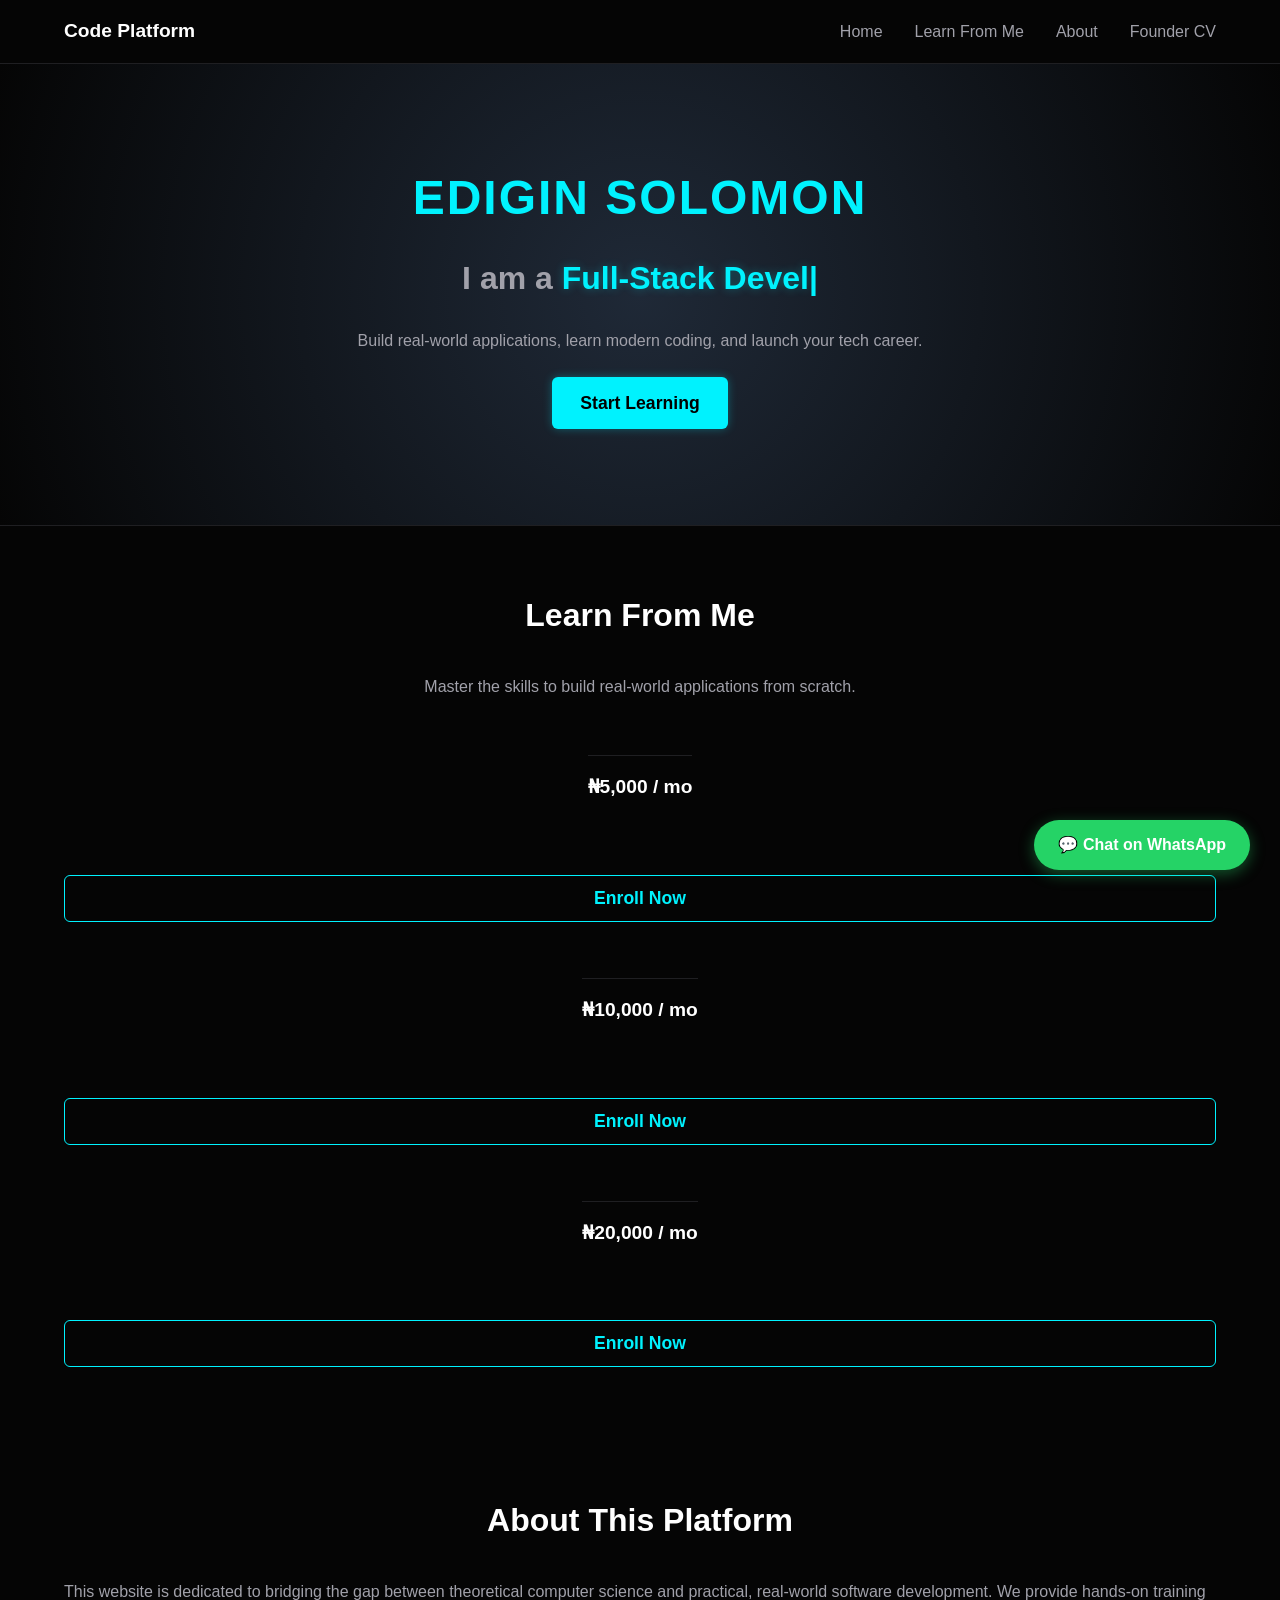
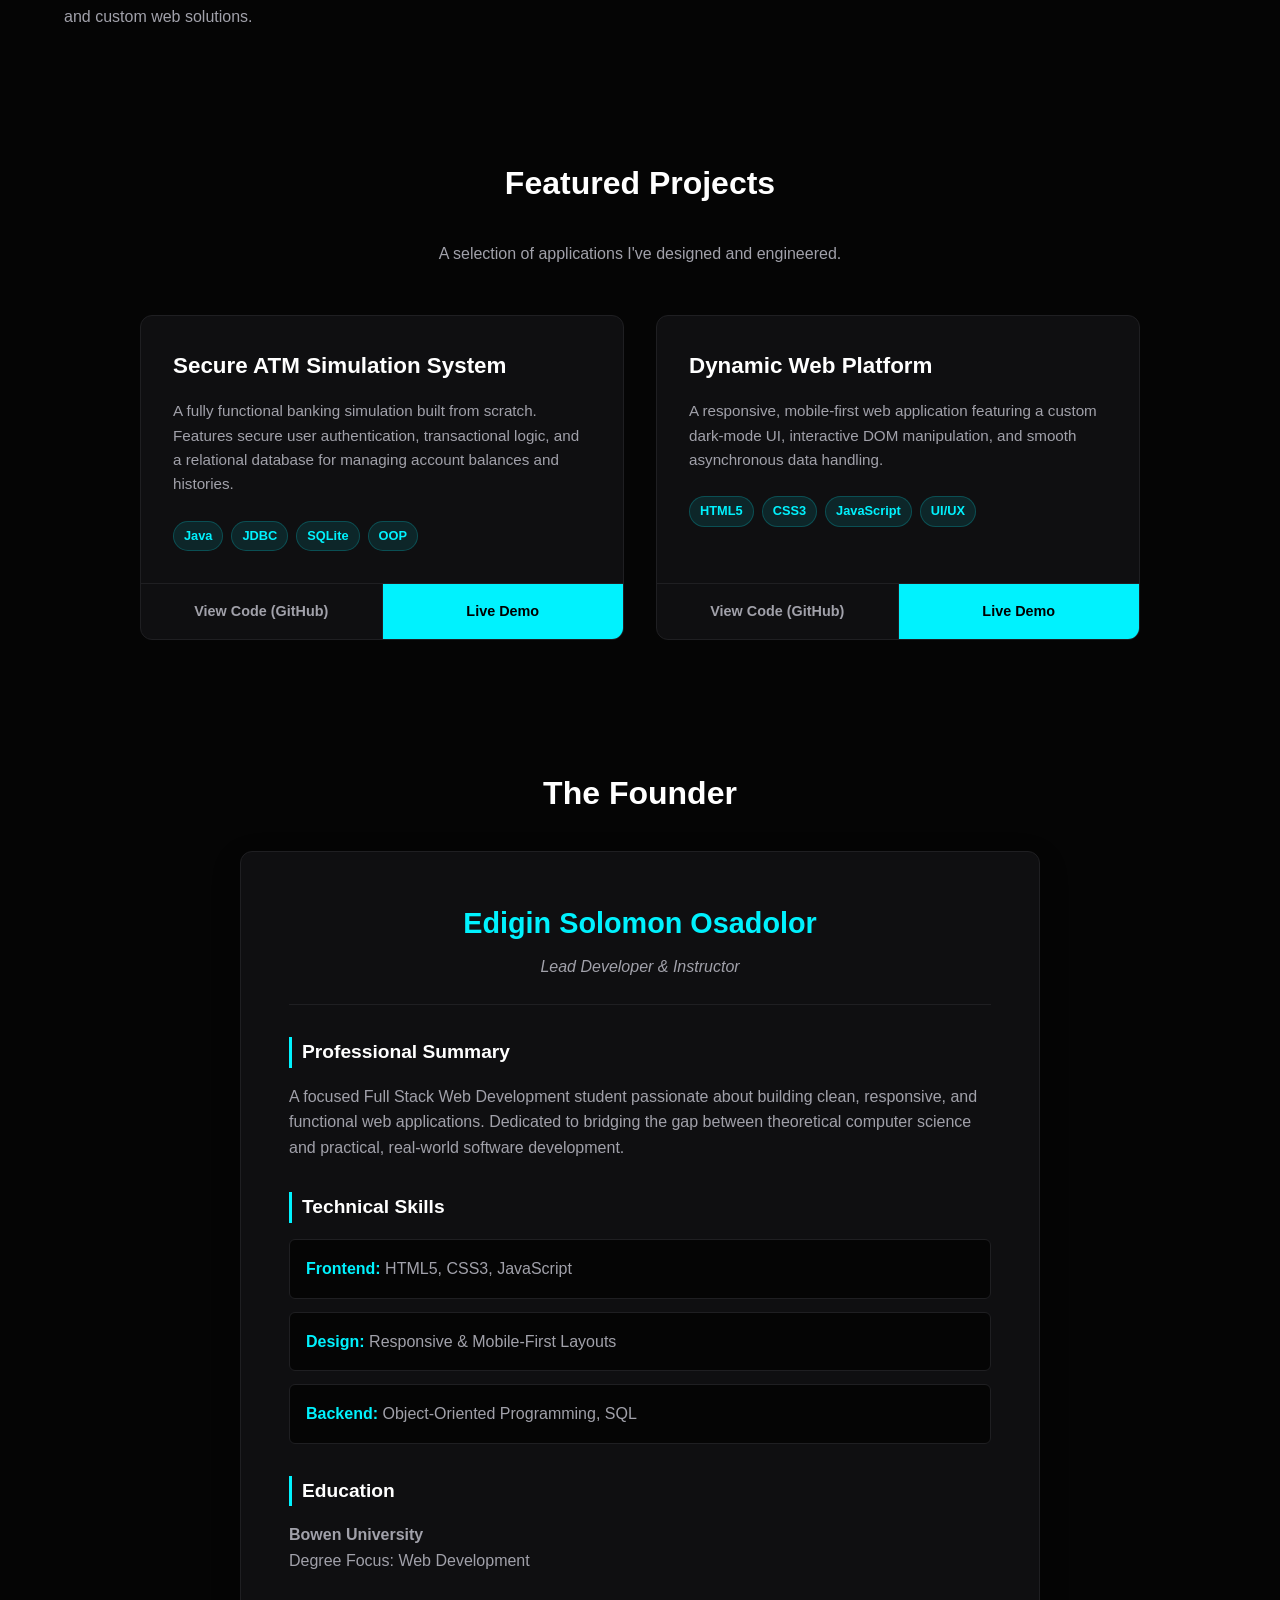
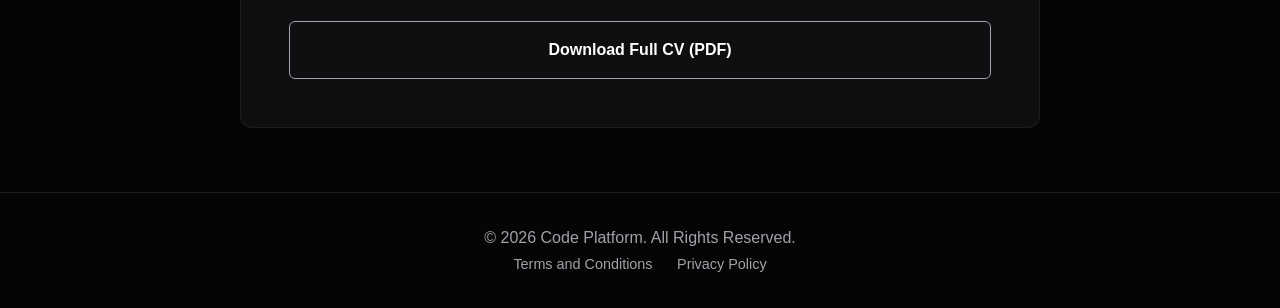
==== Index.html @ fd558447 "Official first upload" ====
<!DOCTYPE html>
<html lang="en">
<head>
    <meta charset="UTF-8">
    <meta name="viewport" content="width=device-width, initial-scale=1.0">
    <title>Your Coding Business</title>
    <link rel="stylesheet" href="style.css">
    
    <link rel="manifest" href="manifest.json">
</head>
<body>

    <nav>
        <div class="logo">Code Platform</div>
        <ul class="nav-links">
            <li><a href="#home">Home</a></li>
            <li><a href="#learn">Learn From Me</a></li>
            <li><a href="#about-platform">About</a></li>
            <li><a href="#founder-cv">Founder CV</a></li>
        </ul>
    </nav>

    <main>
       <section id="home" class="hero">
            <h1 class="hero-title">EDIGIN SOLOMON</h1>
            <h2 class="hero-subtitle">I am a <span id="typewriter" class="neon-text"></span><span class="cursor">|</span></h2>
            
            <p>Build real-world applications, learn modern coding, and launch your tech career.</p>
            
            <a href="#learn" class="primary-btn">Start Learning</a>
        </section>
        <section id="learn">
            <h2>Learn From Me</h2>
            <p style="text-align: center; margin-bottom: 2rem; color: var(--text-main);">Master the skills to build real-world applications from scratch.</p>

            <div class="course-grid">
                <div class="course-details">
                    <span class="price">₦5,000 / mo</span>
                </div>
                <button class="enroll-btn" data-course="Frontend Foundations" data-price="₦5,000">Enroll Now</button>

                <div class="course-details">
                    <span class="price">₦10,000 / mo</span>
                </div>
                <button class="enroll-btn" data-course="JavaScript Logic" data-price="₦10,000">Enroll Now</button>

                <div class="course-details">
                    <span class="price">₦20,000 / mo</span>
                </div>
                <button class="enroll-btn" data-course="Java & Database Backend" data-price="₦20,000">Enroll Now</button>
            </div>
        </section>

        <section id="about-platform">
            <h2>About This Platform</h2>
            <p>This website is dedicated to bridging the gap between theoretical computer science and practical, real-world software development. We provide hands-on training and custom web solutions.</p>
        </section>
        <section id="projects">
            <h2>Featured Projects</h2>
            <p style="text-align: center; margin-bottom: 3rem; color: var(--text-main);">A selection of applications I've designed and engineered.</p>

            <div class="project-grid">
                <div class="project-card">
                    <div class="project-content">
                        <h3>Secure ATM Simulation System</h3>
                        <p>A fully functional banking simulation built from scratch. Features secure user authentication, transactional logic, and a relational database for managing account balances and histories.</p>
                        
                        <div class="tech-tags">
                            <span class="tag">Java</span>
                            <span class="tag">JDBC</span>
                            <span class="tag">SQLite</span>
                            <span class="tag">OOP</span>
                        </div>
                    </div>
                    <div class="project-links">
                        <a href="https://github.com/YourUsername/Web-Platform" target="_blank" class="btn-outline">View Code (GitHub)</a>
                        <a href="https://your-live-project-link.netlify.app" target="_blank" class="btn-solid">Live Demo</a>
                    </div>
                </div>

                <div class="project-card">
                    <div class="project-content">
                        <h3>Dynamic Web Platform</h3>
                        <p>A responsive, mobile-first web application featuring a custom dark-mode UI, interactive DOM manipulation, and smooth asynchronous data handling.</p>
                        
                        <div class="tech-tags">
                            <span class="tag">HTML5</span>
                            <span class="tag">CSS3</span>
                            <span class="tag">JavaScript</span>
                            <span class="tag">UI/UX</span>
                        </div>
                    </div>
                    <div class="project-links">
                        <a href="#" class="btn-outline">View Code (GitHub)</a>
                        <a href="#" class="btn-solid">Live Demo</a>
                    </div>
                </div>
            </div>
        </section>
    <section id="founder-cv">
            <h2>The Founder</h2>
            
            <div class="cv-container">
                <div class="cv-header">
                    <h3>Edigin Solomon Osadolor</h3>
                    <p class="cv-title">Lead Developer & Instructor</p>
                </div>
                
                <div class="cv-content">
                    <div class="cv-section">
                        <h4>Professional Summary</h4>
                        <p>A focused Full Stack Web Development student passionate about building clean, responsive, and functional web applications. Dedicated to bridging the gap between theoretical computer science and practical, real-world software development.</p>
                    </div>
                    
                    <div class="cv-section">
                        <h4>Technical Skills</h4>
                        <ul class="skills-list">
                            <li><strong>Frontend:</strong> HTML5, CSS3, JavaScript</li>
                            <li><strong>Design:</strong> Responsive & Mobile-First Layouts</li>
                            <li><strong>Backend:</strong> Object-Oriented Programming, SQL</li>
                        </ul>
                    </div>
                    
                    <div class="cv-section">
                        <h4>Education</h4>
                        <p><strong>Bowen University</strong></p>
                        <p>Degree Focus: Web Development</p>
                    </div>
                </div>

                <a href="Edigin_Solomon_CV.pdf" download="Edigin_Solomon_CV.pdf" class="download-btn">Download Full CV (PDF)</a>
            </div>
        </section>
    </main>

    <footer>
        <p>&copy; 2026 Code Platform. All Rights Reserved.</p>
        <div class="footer-links">
            <a href="terms.html">Terms and Conditions</a>
            <a href="privacy.html">Privacy Policy</a>
        </div>
    </footer>


    <div id="checkoutModal" class="modal">
        <div class="modal-content">
            <span class="close-btn">&times;</span>
            <h2>Complete Enrollment</h2>
            
            <div class="order-summary">
                <h3 id="modalCourseName">Course Name</h3>
                <p id="modalCoursePrice" class="modal-price">₦0 / mo</p>
            </div>

            <form id="checkoutForm">
                <input type="text" id="studentName" placeholder="Full Name" required>
                <input type="email" id="studentEmail" placeholder="Email Address" required>
                <input type="tel" id="studentPhone" placeholder="Phone Number" required>
                <button type="submit" class="pay-btn">Proceed to Payment</button>
            </form>
        </div>
    </div>

    <script src="https://js.paystack.co/v1/inline.js"></script>
    
    <script src="script.js"></script>
    <a href="https://wa.me/2347037617951" class="whatsapp-float" target="_blank">
        💬 Chat on WhatsApp
    </a>
</body>
</html>
---- style.css ----
html {
    scroll-behavior: smooth;
}
/* --- 1. BASE SETTINGS & DARK MODE COLORS --- */
* {
    margin: 0;
    padding: 0;
    box-sizing: border-box;
    font-family: 'Segoe UI', Tahoma, Geneva, Verdana, sans-serif;
}

/* --- UPGRADED COLOR PALETTE --- */
:root {
    --bg-main: #050505;       /* Pure void black (sleeker than dark grey) */
    --bg-card: #0f0f11;       /* Very dark card background */
    --text-main: #a1a1aa;     /* Professional slate grey text */
    --text-head: #ffffff;     /* Crisp white */
    --accent: #00f2fe;        /* Striking Neon Cyan */
    --accent-glow: rgba(0, 242, 254, 0.3);
    --nav-bg: rgba(5, 5, 5, 0.8); /* See-through glass effect */
    --border: #1f1f22;        
}

/* --- TYPEWRITER & HERO STYLING --- */
.hero {
    background: radial-gradient(circle at top center, #111827 0%, var(--bg-main) 100%);
    text-align: left; /* Left align looks more premium than center */
    padding: 8rem 10%;
    border-bottom: 1px solid var(--border);
}

.hero-title {
    font-size: 4rem;
    letter-spacing: 2px;
    font-weight: 900;
    margin-bottom: 0.5rem;
}

.hero-subtitle {
    font-size: 2rem;
    color: var(--text-main);
    margin-bottom: 1.5rem;
}

.neon-text {
    color: var(--accent);
    text-shadow: 0 0 10px var(--accent-glow);
}

/* The Blinking Cursor */
.cursor {
    display: inline-block;
    color: var(--accent);
    background-color: transparent;
    animation: blink 1s step-end infinite;
}

@keyframes blink {
    0%, 100% { opacity: 1; }
    50% { opacity: 0; }
}

body {
    background-color: var(--bg-main);
    color: var(--text-main);
    line-height: 1.6;
}

h1, h2, h3 {
    color: var(--text-head);
}

/* --- 2. NAVIGATION BAR --- */
nav {
    display: flex;
    justify-content: space-between;
    align-items: center;
    background-color: var(--nav-bg);
    padding: 1rem 5%;
    position: sticky;
    top: 0;
    z-index: 100;
    border-bottom: 1px solid var(--border);
}

.logo {
    color: var(--text-head);
    font-weight: bold;
    font-size: 1.2rem;
}

.nav-links {
    list-style: none;
    display: flex;
    gap: 2rem;
}

.nav-links a {
    color: var(--text-main);
    text-decoration: none;
    font-weight: 500;
    transition: color 0.3s;
}

.nav-links a:hover {
    color: var(--accent);
}

/* --- 3. MAIN SECTIONS & HERO --- */
section {
    padding: 4rem 5%;
}

h2 {
    text-align: center;
    margin-bottom: 2rem;
    font-size: 2rem;
}

.hero {
    background: radial-gradient(circle at center, #1f2937 0%, var(--bg-main) 100%);
    text-align: center;
    padding: 6rem 5%;
    border-bottom: 1px solid var(--border);
}

.hero h1 {
    font-size: 3rem;
    margin-bottom: 1rem;
    color: var(--accent); /* Blue glowing text effect */
}

button {
    background-color: var(--accent);
    color: #000000; /* Dark text on bright button */
    font-weight: bold;
    border: none;
    padding: 12px 28px;
    font-size: 1.1rem;
    cursor: pointer;
    border-radius: 6px;
    margin-top: 1rem;
    transition: transform 0.2s;
}

button:hover {
    transform: scale(1.05); /* Button slightly grows when touched */
}

/* --- 4. COURSE CARDS --- */
.course-grid {
    display: flex;
    gap: 2rem;
    justify-content: center;
    flex-wrap: wrap; /* Allows cards to stack on small screens */
}

.course-card {
    background: var(--bg-card);
    padding: 2rem;
    border-radius: 12px;
    border: 1px solid var(--border);
    width: 45%;
    min-width: 300px;
    /* Smooth animation for the glow */
    transition: all 0.3s ease-in-out; 
}

/* The Virtual Glow Effect */
.course-card:hover {
    transform: translateY(-5px); /* Card lifts off the screen slightly */
    border-color: var(--accent);
    box-shadow: 0 0 15px var(--accent), 0 0 30px rgba(88, 166, 255, 0.2); 
}

.course-card:hover {
    border-color: var(--accent); /* Card lights up when hovered */
}

.course-card h3 {
    margin-bottom: 1rem;
    color: var(--accent);
}

/* --- 5. FOOTER & LEGAL DOCS --- */
footer {
    background-color: var(--nav-bg);
    text-align: center;
    padding: 2rem 5%;
    border-top: 1px solid var(--border);
}

.footer-links a {
    color: var(--text-main);
    text-decoration: none;
    margin: 0 10px;
    font-size: 0.9rem;
}

.legal-doc {
    max-width: 800px;
    margin: 0 auto;
    background: var(--bg-card);
    padding: 3rem;
    border-radius: 8px;
    border: 1px solid var(--border);
}

.legal-doc h3 {
    margin-top: 2rem;
    margin-bottom: 0.5rem;
    color: var(--text-head);
}
/* --- COURSE CARD EXTRAS --- */
.badge {
    background-color: #2ea043; /* Green for beginner */
    color: white;
    padding: 4px 12px;
    border-radius: 20px;
    font-size: 0.8rem;
    font-weight: bold;
    display: inline-block;
    margin-bottom: 1rem;
}

.badge.intermediate { background-color: #d29922; /* Yellow/Orange */ }
.badge.advanced { background-color: #f85149; /* Red */ }

.course-details {
    display: flex;
    justify-content: center; /* This centers the price */
    align-items: center;
    margin-top: 1.5rem;
    margin-bottom: 1.5rem;
    border-top: 1px solid var(--border);
    padding-top: 1rem;
}

.price {
    color: var(--text-head);
    font-weight: bold;
    font-size: 1.2rem;
}

.enroll-btn {
    width: 100%;
    background-color: transparent;
    border: 1px solid var(--accent);
    color: var(--accent);
}
.enroll-btn {
    width: 100%;
    background-color: transparent;
    border: 1px solid var(--accent);
    color: var(--accent);
    transition: all 0.2s ease;
}

.enroll-btn:hover {
    background-color: var(--accent);
    color: #000;
    box-shadow: 0 0 10px var(--accent);
}

/* Makes the button shrink slightly when clicked */
.enroll-btn:active {
    transform: scale(0.95);
}
/* --- 6. MOBILE APP DESIGN (The Magic Trick) --- */
/* --- FOUNDER CV SECTION --- */
.cv-container {
    background: var(--bg-card);
    border: 1px solid var(--border);
    border-radius: 12px;
    padding: 3rem;
    max-width: 800px;
    margin: 0 auto;
    box-shadow: 0 10px 30px rgba(0,0,0,0.2);
}

.cv-header {
    text-align: center;
    margin-bottom: 2rem;
    border-bottom: 1px solid var(--border);
    padding-bottom: 1.5rem;
}

.cv-header h3 {
    font-size: 1.8rem;
    color: var(--accent);
    margin-bottom: 0.5rem;
}

.cv-title {
    color: var(--text-main);
    font-style: italic;
}

.cv-section {
    margin-bottom: 2rem;
}

.cv-section h4 {
    color: var(--text-head);
    margin-bottom: 1rem;
    font-size: 1.2rem;
    border-left: 3px solid var(--accent);
    padding-left: 10px;
}

.skills-list {
    list-style-type: none;
}

.skills-list li {
    background: var(--bg-main);
    margin-bottom: 0.8rem;
    padding: 1rem;
    border-radius: 6px;
    border: 1px solid var(--border);
}

.skills-list strong {
    color: var(--accent);
}

.download-btn {
    display: block;
    text-align: center;
    background-color: transparent;
    color: var(--text-head);
    border: 1px solid var(--text-main);
    padding: 15px;
    text-decoration: none;
    border-radius: 6px;
    margin-top: 3rem;
    transition: all 0.3s;
    font-weight: bold;
}

.download-btn:hover {
    background-color: var(--text-main);
    color: var(--bg-main);
}
/* --- FEATURED PROJECTS --- */
.project-grid {
    display: grid;
    grid-template-columns: repeat(auto-fit, minmax(300px, 1fr));
    gap: 2rem;
    max-width: 1000px;
    margin: 0 auto;
}

.project-card {
    background: var(--bg-card);
    border: 1px solid var(--border);
    border-radius: 12px;
    display: flex;
    flex-direction: column;
    justify-content: space-between;
    transition: all 0.3s ease;
    overflow: hidden;
}

.project-card:hover {
    border-color: var(--accent);
    transform: translateY(-5px);
    box-shadow: 0 10px 30px rgba(0, 242, 254, 0.1);
}

.project-content {
    padding: 2rem;
}

.project-card h3 {
    font-size: 1.4rem;
    color: var(--text-head);
    margin-bottom: 1rem;
}

.project-card p {
    color: var(--text-main);
    font-size: 0.95rem;
    margin-bottom: 1.5rem;
}

/* The Tech Stack Pills */
.tech-tags {
    display: flex;
    flex-wrap: wrap;
    gap: 0.5rem;
}

.tag {
    background: rgba(0, 242, 254, 0.1);
    color: var(--accent);
    padding: 4px 10px;
    border-radius: 20px;
    font-size: 0.8rem;
    font-weight: bold;
    border: 1px solid rgba(0, 242, 254, 0.2);
}

/* Action Buttons at the Bottom of Cards */
.project-links {
    display: flex;
    border-top: 1px solid var(--border);
}

.project-links a {
    flex: 1;
    text-align: center;
    padding: 1rem;
    text-decoration: none;
    font-weight: bold;
    font-size: 0.9rem;
    transition: all 0.2s ease;
}

.btn-outline {
    color: var(--text-main);
    background: transparent;
    border-right: 1px solid var(--border);
}

.btn-outline:hover {
    color: var(--text-head);
    background: rgba(255, 255, 255, 0.05);
}

.btn-solid {
    color: #000;
    background: var(--accent);
}

.btn-solid:hover {
    background: #00d2df;
}
@media (max-width: 768px) {
    nav {
        position: fixed;
        bottom: 0;
        top: auto;
        width: 100%;
        justify-content: center;
        padding: 1.2rem;
        border-bottom: none;
        border-top: 1px solid var(--border);
    }

    .logo { display: none; }

    .nav-links { 
        width: 100%;
        justify-content: space-around;
        gap: 0;
    }

    .nav-links a {
        font-size: 0.85rem;
        display: flex;
        flex-direction: column;
        align-items: center;
    }

    body { padding-bottom: 80px; }
}
/* --- CHECKOUT MODAL STYLING --- */
.modal {
    display: none; /* Hidden by default */
    position: fixed;
    top: 0;
    left: 0;
    width: 100%;
    height: 100%;
    background-color: rgba(0, 0, 0, 0.8); /* Dim the background */
    z-index: 1000; /* Sit on top of everything */
    justify-content: center;
    align-items: center;
}

.modal-content {
    background-color: var(--bg-card);
    padding: 2rem;
    border-radius: 12px;
    width: 90%;
    max-width: 400px;
    border: 1px solid var(--accent);
    position: relative;
    box-shadow: 0 10px 30px rgba(0,0,0,0.5);
}

.close-btn {
    position: absolute;
    top: 15px;
    right: 20px;
    font-size: 1.5rem;
    color: var(--text-main);
    cursor: pointer;
}

.close-btn:hover { color: var(--accent); }

.order-summary {
    background-color: var(--bg-main);
    padding: 1rem;
    border-radius: 6px;
    margin-bottom: 1.5rem;
    text-align: center;
    border: 1px solid var(--border);
}

.modal-price {
    color: var(--accent);
    font-size: 1.5rem;
    font-weight: bold;
    margin-top: 0.5rem;
}

form {
    display: flex;
    flex-direction: column;
    gap: 1rem;
}

input {
    width: 100%;
    padding: 12px;
    background-color: var(--bg-main);
    border: 1px solid var(--border);
    color: var(--text-main);
    border-radius: 6px;
}

input:focus {
    outline: none;
    border-color: var(--accent);
}

.pay-btn {
    background-color: #2ea043; /* Green for payment */
    color: white;
    width: 100%;
}

.pay-btn:hover { background-color: #238636; }
/* --- FLOATING WHATSAPP BUTTON --- */
.whatsapp-float {
    position: fixed;
    bottom: 30px;
    right: 30px;
    background-color: #25d366; /* Official WhatsApp Green */
    color: #fff;
    border-radius: 50px;
    padding: 12px 24px;
    font-weight: bold;
    text-decoration: none;
    box-shadow: 0 4px 15px rgba(37, 211, 102, 0.4);
    z-index: 1000;
    transition: transform 0.3s ease;
}

.whatsapp-float:hover {
    transform: translateY(-5px);
}
/* --- PRIMARY BUTTON STYLING --- */
.primary-btn {
    display: inline-block;
    background-color: var(--accent);
    color: #000000;
    font-weight: bold;
    text-decoration: none;
    padding: 12px 28px;
    font-size: 1.1rem;
    border-radius: 6px;
    margin-top: 1.5rem;
    transition: all 0.3s ease;
    box-shadow: 0 0 10px var(--accent-glow);
}

.primary-btn:hover {
    transform: translateY(-3px);
    box-shadow: 0 0 20px var(--accent);
}
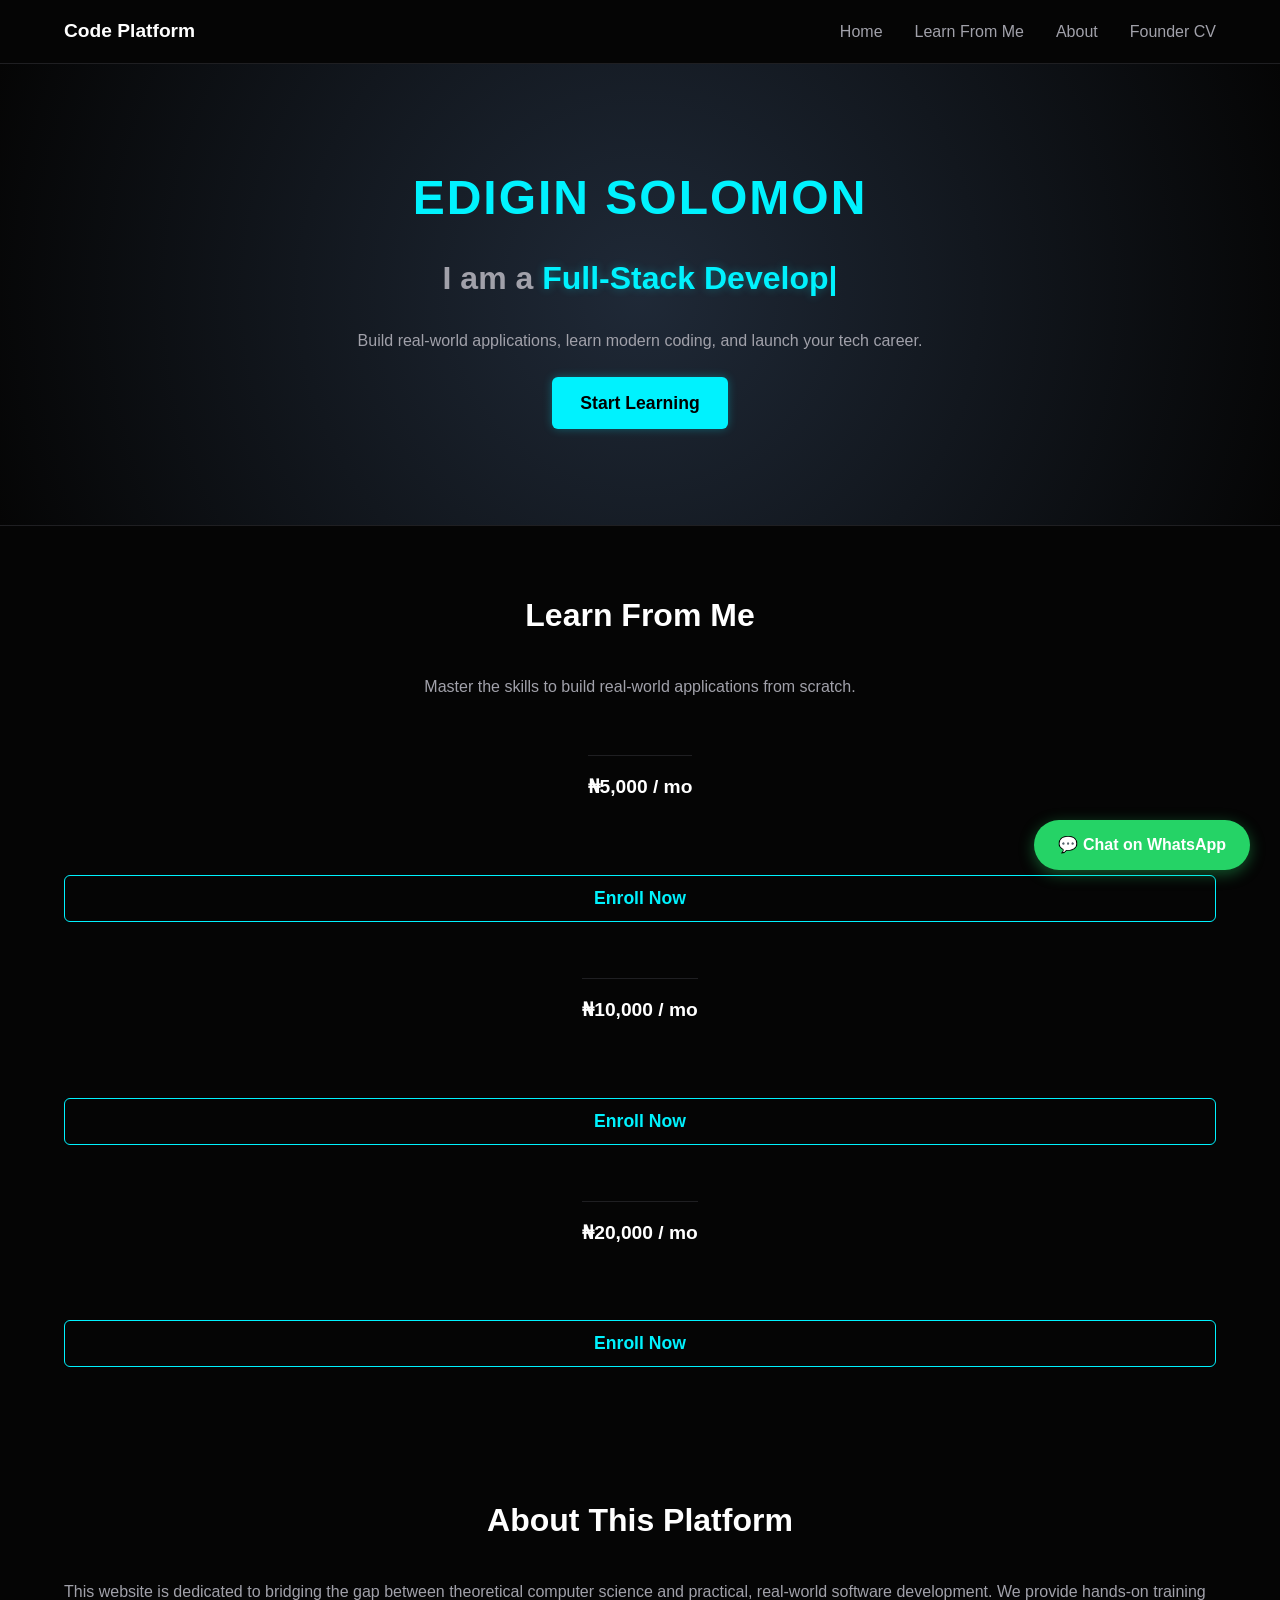
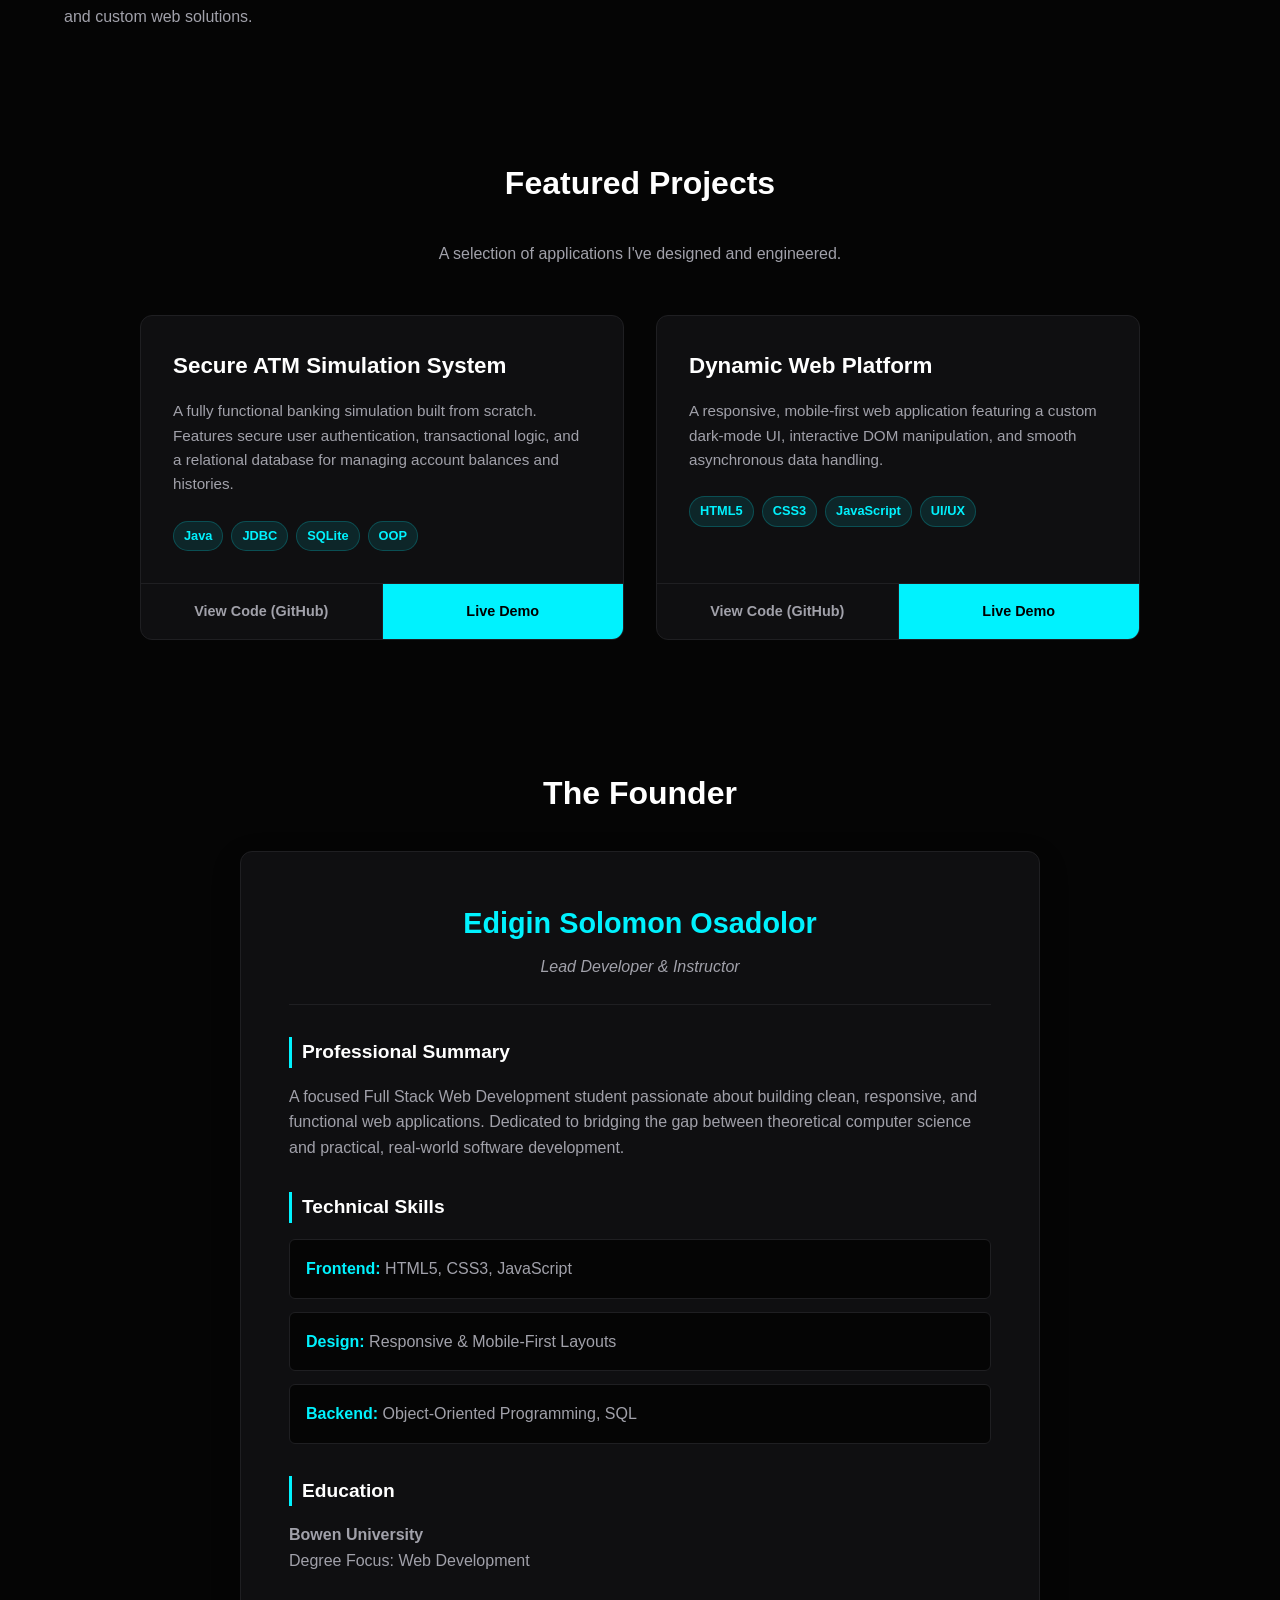
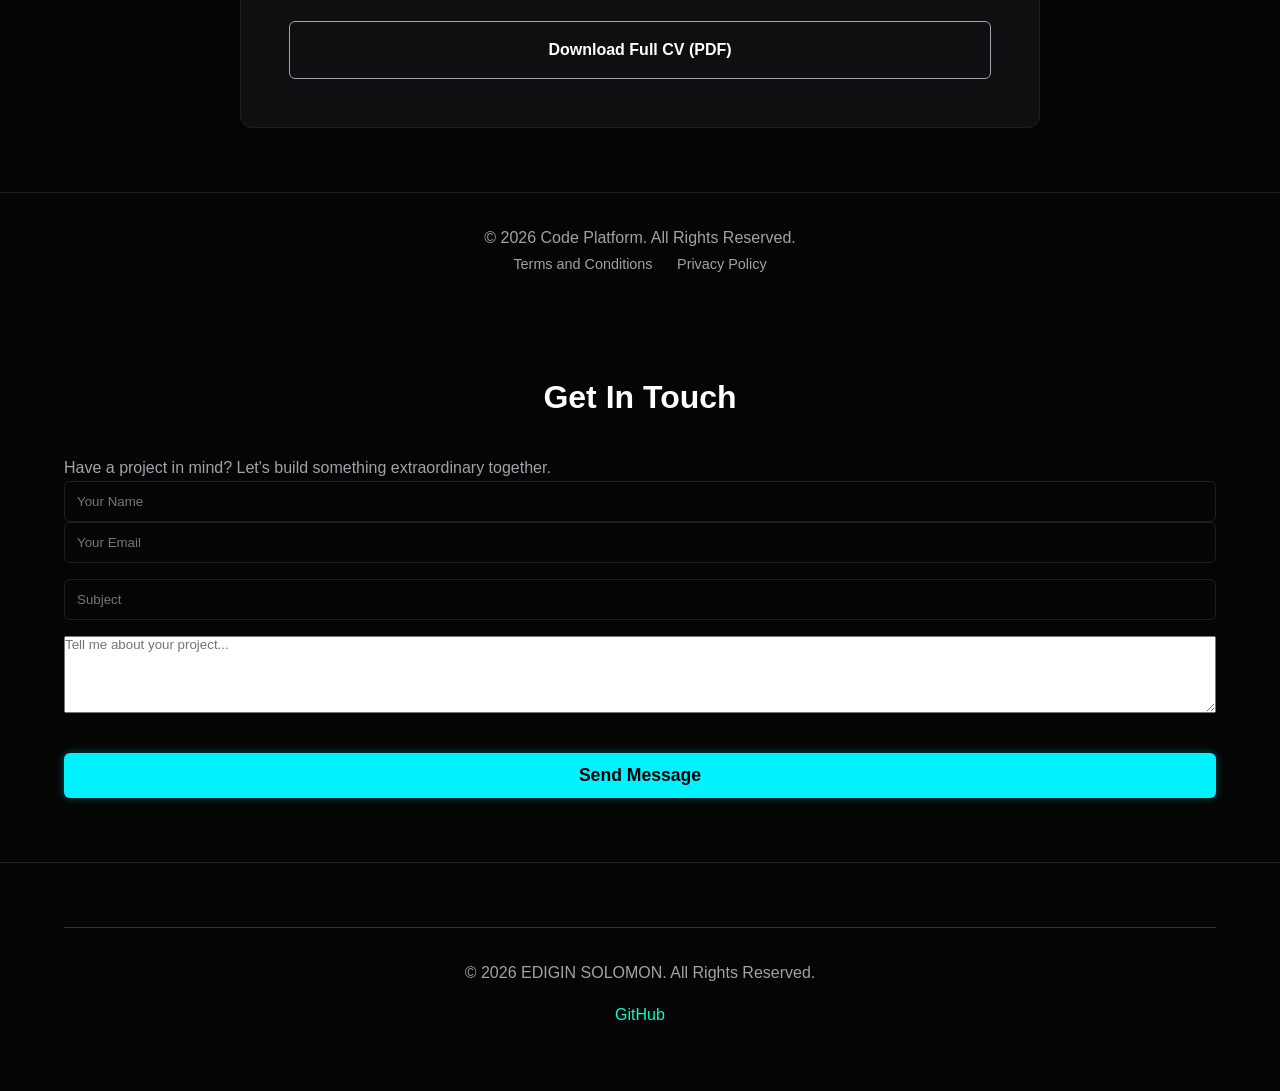
==== commit a051cbd6: "Added Contact Form and Footer" ====
--- a/Index.html
+++ b/Index.html
@@ -73,7 +73,7 @@
                         </div>
                     </div>
                     <div class="project-links">
-                        <a href="https://github.com/YourUsername/Web-Platform" target="_blank" class="btn-outline">View Code (GitHub)</a>
+                        <a href="https://github.com/kingofviolence214/atm-simulator" target="_blank" class="btn-outline">View Code (GitHub)</a>
                         <a href="https://your-live-project-link.netlify.app" target="_blank" class="btn-solid">Live Demo</a>
                     </div>
                 </div>
@@ -167,5 +167,31 @@
     <a href="https://wa.me/2347037617951" class="whatsapp-float" target="_blank">
         💬 Chat on WhatsApp
     </a>
+    <section id="contact">
+    <div class="contact-container">
+        <h2>Get In Touch</h2>
+        <p>Have a project in mind? Let's build something extraordinary together.</p>
+
+        <form id="contact-form" action="https://formspree.io/f/your-unique-id" method="POST">
+            <div class="input-group">
+                <input type="text" name="name" placeholder="Your Name" required>
+                <input type="email" name="email" placeholder="Your Email" required>
+            </div>
+            <input type="text" name="subject" placeholder="Subject" required>
+            <textarea name="message" rows="5" placeholder="Tell me about your project..." required></textarea>
+            
+            <button type="submit" class="primary-btn" style="width: 100%;">Send Message</button>
+        </form>
+    </div>
+    </section>
+
+     <footer>
+     <div class="footer-content" style="text-align: center; padding: 2rem; border-top: 1px solid #333; margin-top: 2rem;">
+        <p>© 2026 EDIGIN SOLOMON. All Rights Reserved.</p>
+        <div class="social-links" style="margin-top: 1rem;">
+            <a href="https://github.com/kingofviolence214" target="_blank" style="color: #00ffcc; text-decoration: none;">GitHub</a>
+        </div>
+    </div>
+    </footer>
 </body>
 </html>
